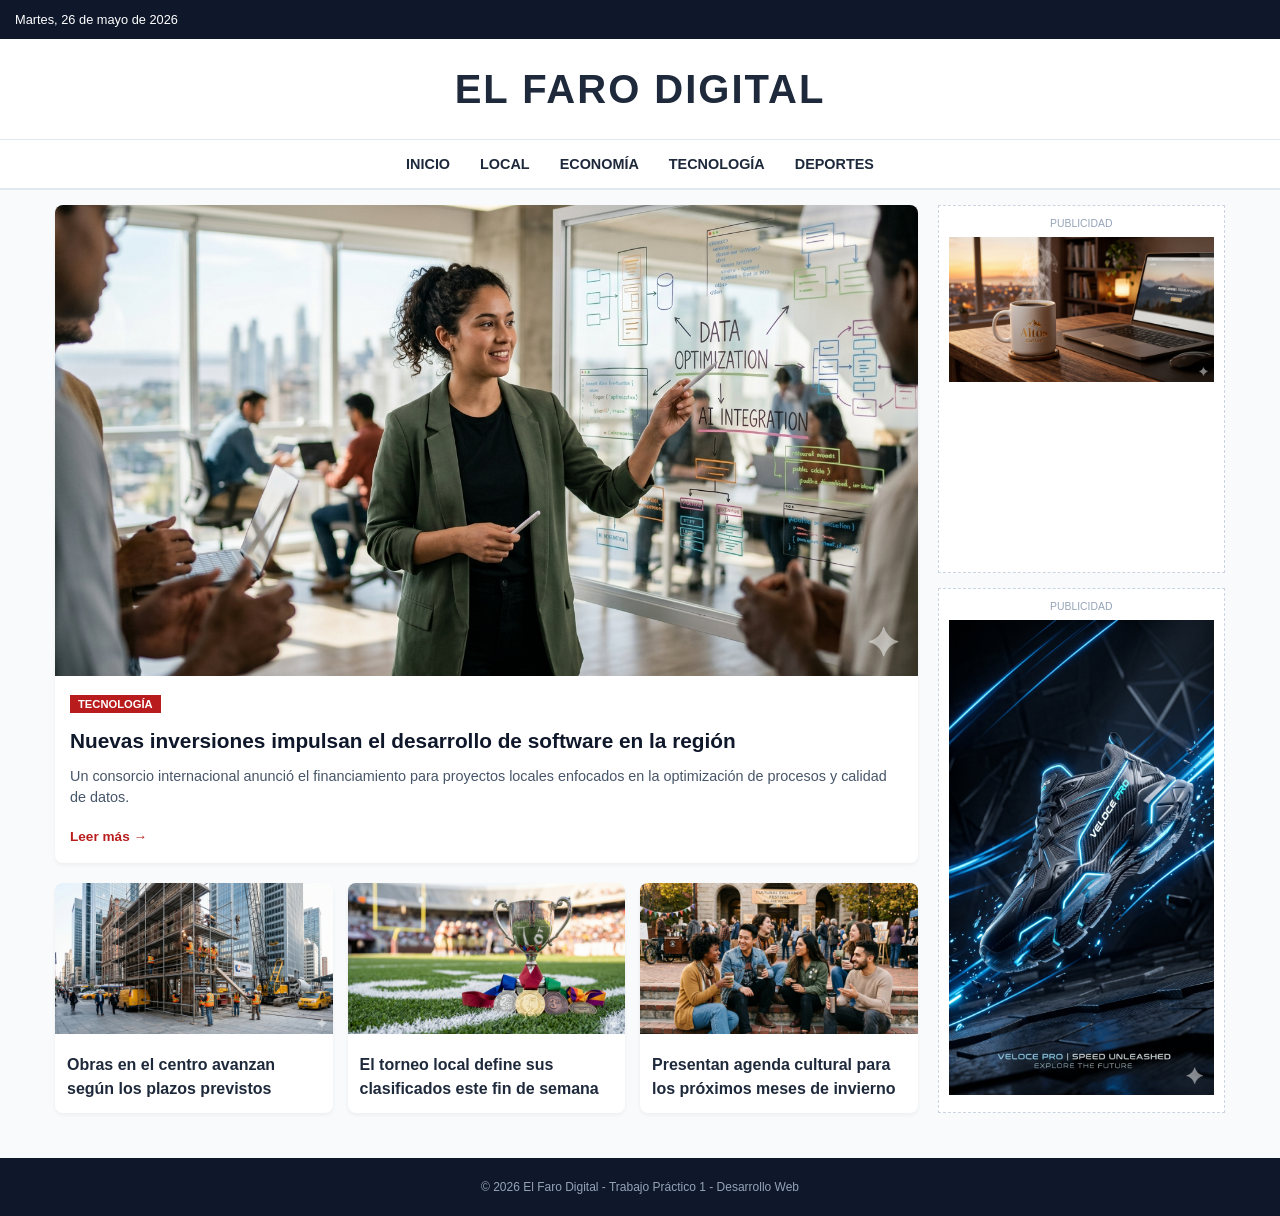
==== index.html @ b59dbbf6 "Disenio completo de la portada con Flexbox y responsive" ====
<!DOCTYPE html>
<html lang="es">
<head>
    <meta charset="UTF-8">
    <meta name="viewport" content="width=device-width, initial-scale=1.0">
    <title>El Faro Digital - Diario Online</title>
    <link rel="stylesheet" href="reset.css">
    <link rel="stylesheet" href="styles.css">
</head>
<body>

    <header class="cabecera">
        <div class="barra-superior">
            <span class="fecha">Martes, 26 de mayo de 2026</span>
            <div class="icono-hamburguesa">☰</div>
        </div>
        
        <div class="logo-diario">
            <h1>EL FARO DIGITAL</h1>
        </div>

        <nav class="menu-navegacion">
            <ul>
                <li><a href="#">Inicio</a></li>
                <li><a href="#">Local</a></li>
                <li><a href="#">Economía</a></li>
                <li><a href="#">Tecnología</a></li>
                <li><a href="#">Deportes</a></li>
            </ul>
        </nav>
    </header>

    <div class="contenedor-layout">
        
        <main class="bloque-noticias">
            
            <article class="noticia-principal">
                <img src="noticia-principal.png" alt="Imagen noticia destacada" class="noticia-img">
                <div class="noticia-info">
                    <span class="categoria-tag">Tecnología</span>
                    <h2>Nuevas inversiones impulsan el desarrollo de software en la región</h2>
                    <p>Un consorcio internacional anunció el financiamiento para proyectos locales enfocados en la optimización de procesos y calidad de datos.</p>
                    <a href="#" class="enlace-leer">Leer más →</a>
                </div>
            </article>

            <section class="noticias-secundarias">
                
                <article class="noticia-tarjeta">
                    <img src="subnoticia-1.png" alt="Noticia secundaria 1">
                    <div class="tarjeta-info">
                        <h3><a href="#">Obras en el centro avanzan según los plazos previstos</a></h3>
                    </div>
                </article>

                <article class="noticia-tarjeta">
                    <img src="subnoticia-2.png" alt="Noticia secundaria 2">
                    <div class="tarjeta-info">
                        <h3><a href="#">El torneo local define sus clasificados este fin de semana</a></h3>
                    </div>
                </article>

                <article class="noticia-tarjeta">
                    <img src="subnoticia-3.png" alt="Noticia secundaria 3">
                    <div class="tarjeta-info">
                        <h3><a href="#">Presentan agenda cultural para los próximos meses de invierno</a></h3>
                    </div>
                </article>

            </section>

        </main>

        <aside class="barra-lateral">
            <div class="espacio-publicidad">
                <span class="publicidad-texto">Publicidad</span>
                <img src="cafe-altos.png" alt="Anuncio publicitario">
            </div>

            <div class="espacio-publicidad">
                <span class="publicidad-texto">Publicidad</span>
                <img src="zapatillas-veloce.png" alt="Anuncio publicitario">
            </div>
        </aside>

    </div>

    <footer class="pie-pagina">
        <p>&copy; 2026 El Faro Digital - Trabajo Práctico 1 - Desarrollo Web</p>
    </footer>

</body>
</html>
---- styles.css ----
body {
    font-family: Arial, sans-serif;
    background-color: #f8fafc;
    color: #1e293b;
    line-height: 1.5;
}

/* 
   VERSION MOBILE 
*/
.cabecera {
    background-color: #ffffff;
    border-bottom: 2px solid #e2e8f0;
}

.barra-superior {
    display: flex;
    justify-content: space-between;
    align-items: center;
    padding: 10px 15px;
    background-color: #0f172a;
    color: #ffffff;
    font-size: 0.8rem;
}

.icono-hamburguesa {
    font-size: 1.2rem;
    cursor: pointer;
}

.logo-diario {
    text-align: center;
    padding: 20px 10px;
}

.logo-diario h1 {
    font-size: 1.8rem;
    font-weight: bold;
    letter-spacing: 2px;
}

/* Oculta memu horizontal en celular */
.menu-navegacion ul {
    display: none;
}

/* Layout General */
.contenedor-layout {
    display: flex;
    flex-direction: column;
    padding: 15px;
    gap: 20px;
}

/* Noticia Principal */
.noticia-principal {
    background-color: #ffffff;
    border-radius: 8px;
    box-shadow: 0 2px 4px rgba(0,0,0,0.05);
    overflow: hidden;
}

.noticia-img {
    width: 100%;
    height: auto;
    display: block;
}

.noticia-info {
    padding: 15px;
}

.categoria-tag {
    background-color: #b91c1c;
    color: #ffffff;
    font-size: 0.7rem;
    padding: 3px 8px;
    font-weight: bold;
    text-transform: uppercase;
}

.noticia-info h2 {
    font-size: 1.3rem;
    font-weight: bold;
    margin: 10px 0;
    color: #0f172a;
}

.noticia-info p {
    font-size: 0.9rem;
    color: #475569;
    margin-bottom: 15px;
}

.enlace-leer {
    font-size: 0.85rem;
    color: #b91c1c;
    font-weight: bold;
}

/* Noticias Secundarias */
.noticias-secundarias {
    display: flex;
    flex-direction: column;
    gap: 15px;
}

.noticia-tarjeta {
    background-color: #ffffff;
    border-radius: 8px;
    overflow: hidden;
    box-shadow: 0 2px 4px rgba(0,0,0,0.05);
}

.noticia-tarjeta img {
    width: 100%;
    height: auto;
}

.tarjeta-info {
    padding: 12px;
}

.tarjeta-info h3 {
    font-size: 1rem;
    font-weight: bold;
}

/* Publicidades */
.barra-lateral {
    display: flex;
    flex-direction: column;
    gap: 15px;
}

.espacio-publicidad {
    background-color: #ffffff;
    padding: 10px;
    border: 1px dashed #cbd5e1;
    text-align: center;
}

.publicidad-texto {
    display: block;
    font-size: 0.65rem;
    color: #94a3b8;
    text-transform: uppercase;
    margin-bottom: 5px;
}

.espacio-publicidad img {
    max-width: 100%;
    height: auto;
}

.pie-pagina {
    background-color: #0f172a;
    color: #94a3b8;
    text-align: center;
    padding: 20px 10px;
    font-size: 0.75rem;
    margin-top: 30px;
}

/* 
   TABLET (min-width: 768px)
*/
@media screen and (min-width: 768px) {
    .logo-diario h1 {
        font-size: 2.5rem;
    }

    .noticias-secundarias {
        flex-direction: row;
    }

    .noticia-tarjeta {
        flex: 1;
    }

    .barra-lateral {
        flex-direction: row;
    }

    .espacio-publicidad {
        flex: 1;
    }
}

/*
   DESKTOP (min-width: 1024px)
*/
@media screen and (min-width: 1024px) {
    /* Ocultar hamburguesa*/
    .icono-hamburguesa {
        display: none;
    }

    .menu-navegacion ul {
        display: flex;
        justify-content: center;
        gap: 30px;
        padding: 12px 0;
        border-top: 1px solid #e2e8f0;
    }

    .menu-navegacion a {
        font-weight: bold;
        font-size: 0.9rem;
        text-transform: uppercase;
    }

    .menu-navegacion a:hover {
        color: #b91c1c;
    }

    .contenedor-layout {
        flex-direction: row;
        max-width: 1200px;
        margin: 0 auto;
    }

    .bloque-noticias {
        flex: 3;
        display: flex;
        flex-direction: column;
        gap: 20px;
    }

    .barra-lateral {
        flex: 1;
        flex-direction: column; 
    }
}
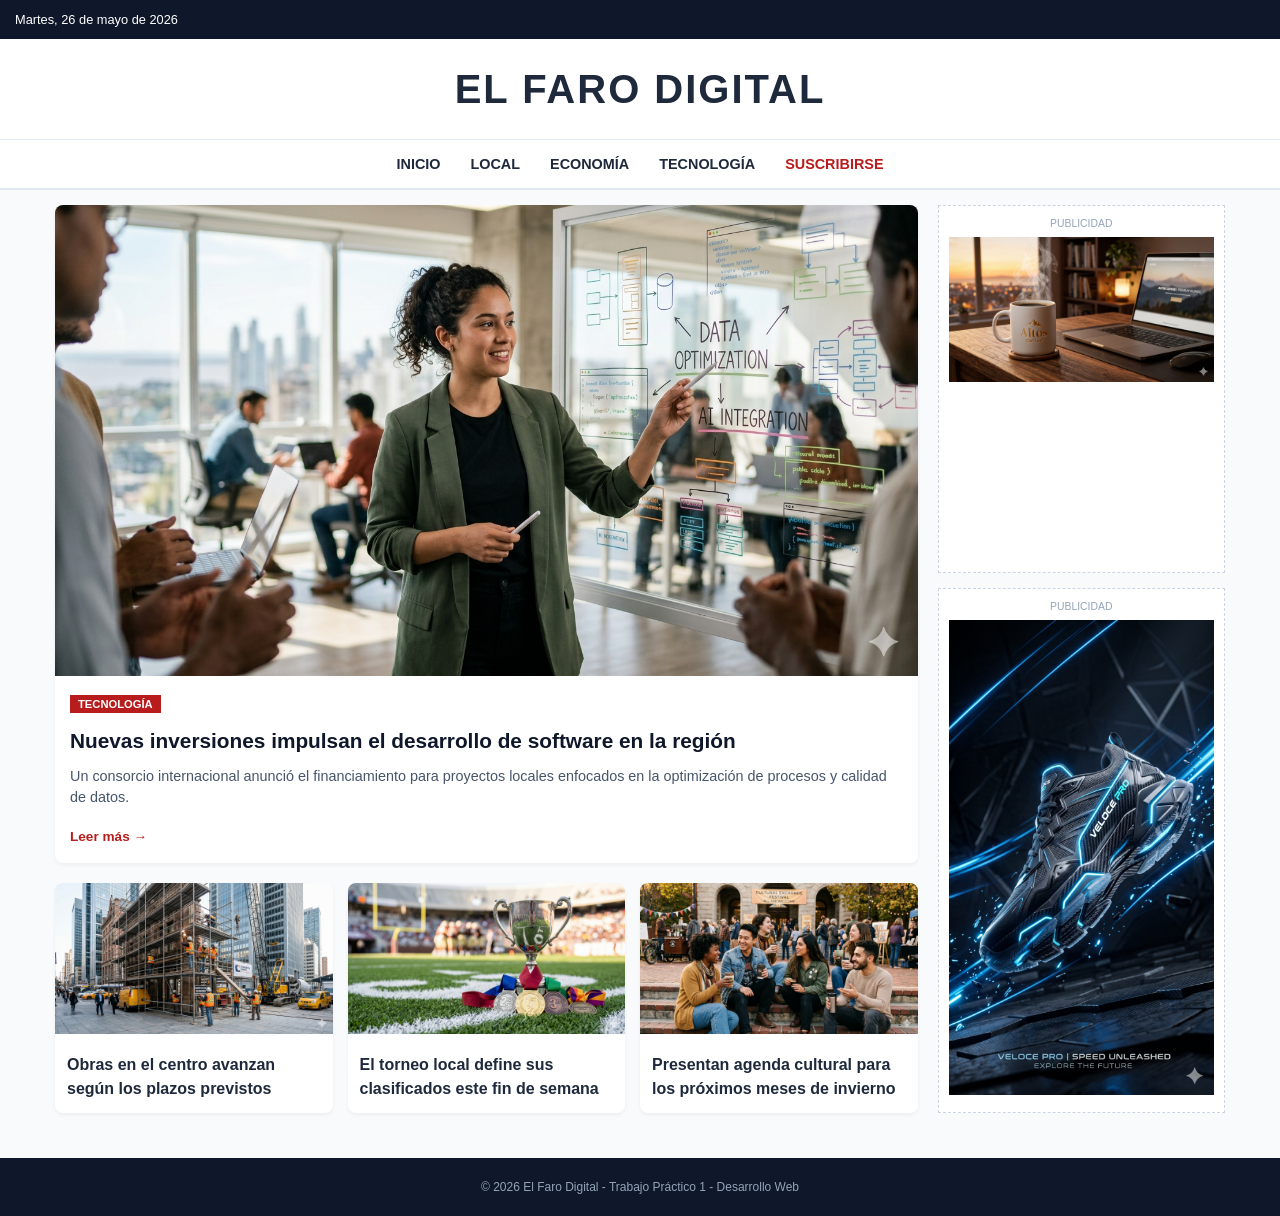
==== commit 9c43d9aa: "Fix: Vinculacion de navegacion entre portada y formulario" ====
--- a/index.html
+++ b/index.html
@@ -21,11 +21,11 @@
 
         <nav class="menu-navegacion">
             <ul>
-                <li><a href="#">Inicio</a></li>
+                <li><a href="index.html">Inicio</a></li>
                 <li><a href="#">Local</a></li>
                 <li><a href="#">Economía</a></li>
                 <li><a href="#">Tecnología</a></li>
-                <li><a href="#">Deportes</a></li>
+                <li><a href="subscription.html" style="color: #b91c1c;">Suscribirse</a></li> 
             </ul>
         </nav>
     </header>
--- a/styles.css
+++ b/styles.css
@@ -5,8 +5,7 @@
     line-height: 1.5;
 }
 
-/* 
-   VERSION MOBILE 
+/* VERSION MOBILE 
 */
 .cabecera {
     background-color: #ffffff;
@@ -162,8 +161,7 @@
     margin-top: 30px;
 }
 
-/* 
-   TABLET (min-width: 768px)
+/* TABLET (min-width: 768px)
 */
 @media screen and (min-width: 768px) {
     .logo-diario h1 {
@@ -188,7 +186,7 @@
 }
 
 /*
-   DESKTOP (min-width: 1024px)
+    DESKTOP (min-width: 1024px)
 */
 @media screen and (min-width: 1024px) {
     /* Ocultar hamburguesa*/
@@ -231,4 +229,97 @@
         flex: 1;
         flex-direction: column; 
     }
-}+}
+
+/* 
+   NUEVOS ESTILOS: FORMULARIO DE SUSCRIPCIÓN - MOBILE FIRST
+*/
+.contenedor-formulario {
+    max-width: 600px;
+    margin: 30px auto;
+    padding: 20px;
+    background-color: #ffffff;
+    border-radius: 8px;
+    box-shadow: 0 4px 6px rgba(0,0,0,0.05);
+}
+
+.titulo-formulario {
+    font-size: 1.6rem;
+    font-weight: bold;
+    color: #0f172a;
+    margin-bottom: 25px;
+    text-align: center;
+    text-transform: uppercase;
+    border-bottom: 2px solid #b91c1c;
+    padding-bottom: 10px;
+    letter-spacing: 1px;
+}
+
+#form-suscripcion {
+    display: flex;
+    flex-direction: column;
+    gap: 15px;
+}
+
+.grupo-control {
+    display: flex;
+    flex-direction: column;
+    gap: 5px;
+}
+
+.grupo-control label {
+    font-size: 0.85rem;
+    font-weight: bold;
+    color: #475569;
+}
+
+.grupo-control input {
+    padding: 10px;
+    border: 1px solid #cbd5e1;
+    border-radius: 4px;
+    font-size: 1rem;
+    outline: none;
+    transition: border-color 0.2s;
+    color: #1e293b;
+}
+
+.grupo-control input:focus {
+    border-color: #0f172a;
+}
+
+.error-mensaje {
+    font-size: 0.75rem;
+    color: #b91c1c;
+    font-weight: bold;
+    min-height: 18px;
+    display: block;
+    margin-top: 2px;
+}
+
+.grupo-boton {
+    width: 100%;
+    display: flex;
+    justify-content: center;
+    margin-top: 10px;
+}
+
+#btn-enviar {
+    background-color: #0f172a;
+    color: #ffffff;
+    border: none;
+    padding: 12px 50px;
+    font-size: 1rem;
+    font-weight: bold;
+    border-radius: 4px;
+    cursor: pointer;
+    transition: background-color 0.2s;
+}
+
+#btn-enviar:hover {
+    background-color: #b91c1c;
+}
+
+/* ADAPTACIÓN DEL FORMULARIO A DESKTOP */
+@media screen and (min-width: 1024px) {
+    .contenedor-formulario {
+        max-width: 9
